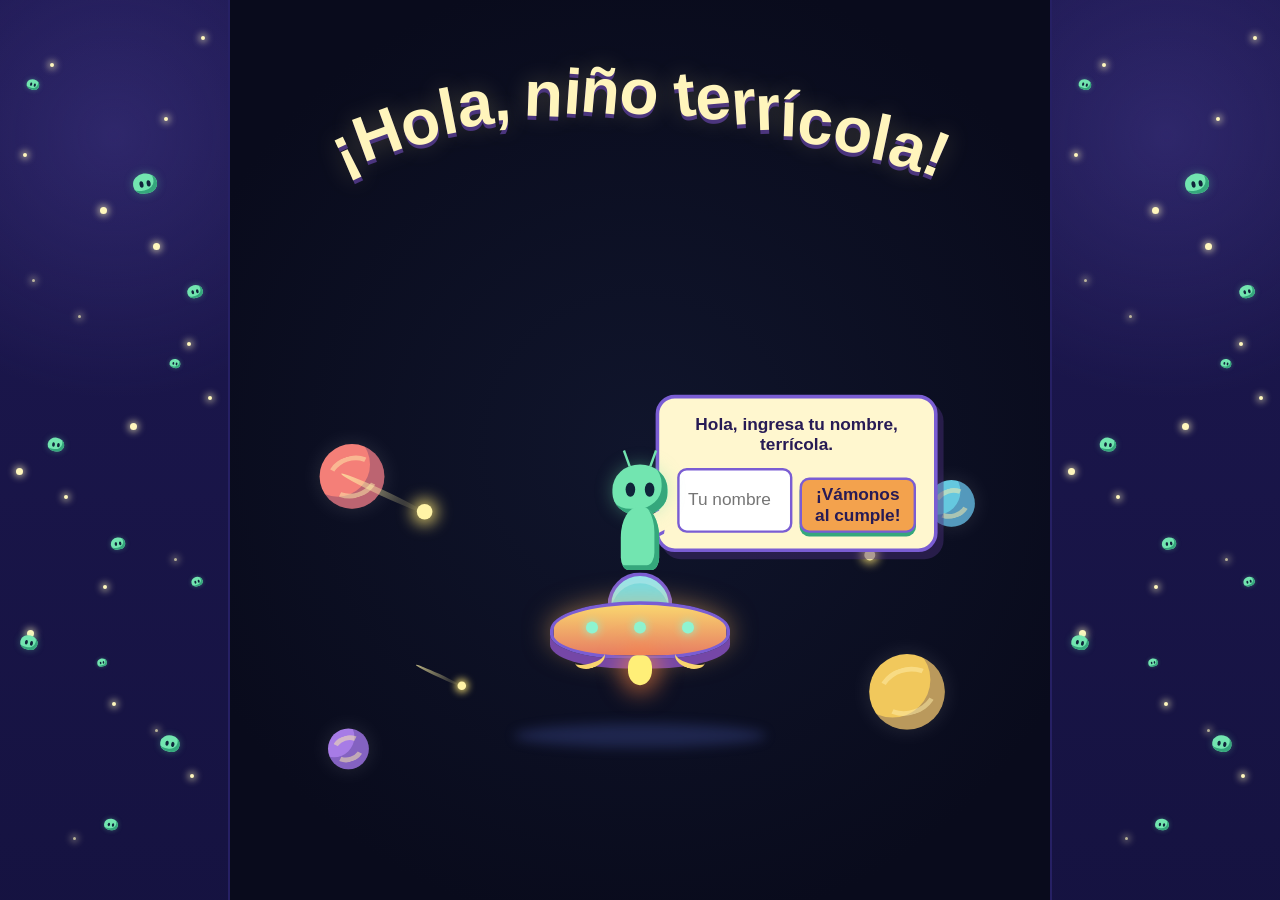
==== index.html @ 24489896 "dettalles de la fiesta de cumple" ====
<!doctype html>
<html lang="es">
<head>
	<meta charset="utf-8">
	<meta name="viewport" content="width=device-width, initial-scale=1">
	<title>Invitación espacial</title>
	<link rel="stylesheet" href="styles.css">
</head>
<body>
	<main class="space-scene" aria-label="Escena espacial">
		<aside class="side-panel side-panel--left" aria-hidden="true">
			<span class="star star--one"></span>
			<span class="star star--two"></span>
			<span class="star star--three"></span>
			<span class="star star--four"></span>
			<span class="star star--five"></span>
			<span class="star star--six"></span>
			<span class="star star--seven"></span>
			<span class="star star--eight"></span>
			<span class="star star--nine"></span>
			<span class="star star--ten"></span>
			<span class="star star--eleven"></span>
			<span class="star star--twelve"></span>
			<span class="star star--thirteen"></span>
			<span class="star star--fourteen"></span>
			<span class="star star--fifteen"></span>
			<span class="star star--sixteen"></span>
			<span class="star star--seventeen"></span>
			<span class="star star--eighteen"></span>
			<span class="star star--nineteen"></span>
			<span class="star star--twenty"></span>
			<span class="alien alien--top"></span>
			<span class="alien alien--middle"></span>
			<span class="alien alien--bottom"></span>
			<span class="alien alien--four"></span>
			<span class="alien alien--five"></span>
			<span class="alien alien--six"></span>
			<span class="alien alien--seven"></span>
			<span class="alien alien--eight"></span>
			<span class="alien alien--nine"></span>
			<span class="alien alien--ten"></span>
			<span class="alien alien--eleven"></span>
		</aside>

		<section class="center-space" aria-label="Espacio central">
			<h1 aria-label="¡Hola, niño terrícola!">
				<span>¡</span><span>H</span><span>o</span><span>l</span><span>a</span><span>,</span><span class="arc-space">&nbsp;</span><span>n</span><span>i</span><span>ñ</span><span>o</span><span class="arc-space">&nbsp;</span><span>t</span><span>e</span><span>r</span><span>r</span><span>í</span><span>c</span><span>o</span><span>l</span><span>a</span><span>!</span>
			</h1>
			<div class="landing-stage">
				<div class="space-objects" aria-hidden="true">
					<span class="planet planet--coral"></span>
					<span class="planet planet--blue"></span>
					<span class="planet planet--gold"></span>
					<span class="planet planet--violet"></span>
					<span class="comet comet--one"></span>
					<span class="comet comet--two"></span>
					<span class="comet comet--three"></span>
				</div>
				<div class="alien-visitor">
					<div class="speech-bubble">
						<p id="welcome-message">Hola, ingresa tu nombre, terrícola.</p>
						<form id="name-form">
							<label class="sr-only" for="name-input">Tu nombre</label>
							<input id="name-input" name="name" type="text" placeholder="Tu nombre" autocomplete="name" required>
							<button class="party-button" type="submit">¡Vámonos al cumple!</button>
						</form>
					</div>
					<div class="visitor-head">
						<span></span><span></span>
					</div>
					<div class="visitor-body"></div>
				</div>
				<div class="spacecraft" aria-label="Nave espacial aterrizando">
					<div class="ship-dome"></div>
					<div class="ship-body"><span></span><span></span><span></span></div>
					<div class="ship-leg ship-leg--left"></div>
					<div class="ship-leg ship-leg--right"></div>
					<div class="ship-flame"></div>
				</div>
				<div class="landing-shadow"></div>
			</div>
		</section>

		<aside class="side-panel side-panel--right" aria-hidden="true">
			<span class="star star--one"></span>
			<span class="star star--two"></span>
			<span class="star star--three"></span>
			<span class="star star--four"></span>
			<span class="star star--five"></span>
			<span class="star star--six"></span>
			<span class="star star--seven"></span>
			<span class="star star--eight"></span>
			<span class="star star--nine"></span>
			<span class="star star--ten"></span>
			<span class="star star--eleven"></span>
			<span class="star star--twelve"></span>
			<span class="star star--thirteen"></span>
			<span class="star star--fourteen"></span>
			<span class="star star--fifteen"></span>
			<span class="star star--sixteen"></span>
			<span class="star star--seventeen"></span>
			<span class="star star--eighteen"></span>
			<span class="star star--nineteen"></span>
			<span class="star star--twenty"></span>
			<span class="alien alien--top"></span>
			<span class="alien alien--middle"></span>
			<span class="alien alien--bottom"></span>
			<span class="alien alien--four"></span>
			<span class="alien alien--five"></span>
			<span class="alien alien--six"></span>
			<span class="alien alien--seven"></span>
			<span class="alien alien--eight"></span>
			<span class="alien alien--nine"></span>
			<span class="alien alien--ten"></span>
			<span class="alien alien--eleven"></span>
		</aside>
	</main>
	<script>
		const nameForm = document.querySelector("#name-form");
		const nameInput = document.querySelector("#name-input");
		const welcomeMessage = document.querySelector("#welcome-message");

		nameForm.addEventListener("submit", (event) => {
			event.preventDefault();
			const name = nameInput.value.trim();

			if (name) {
				window.location.href = `cumple.html?nombre=${encodeURIComponent(name)}`;
			}
		});
	</script>
</body>
</html>
---- styles.css ----
:root {
	--night: #090b1c;
	--panel: #171444;
	--panel-edge: #262064;
	--star: #fff7bd;
	--alien: #72e5b0;
	--alien-shadow: #35a77c;
}

* {
	box-sizing: border-box;
}

html,
body {
	min-height: 100%;
	margin: 0;
}

body {
	overflow: hidden;
	background: var(--night);
	font-family: "Trebuchet MS", "Arial Rounded MT Bold", sans-serif;
}

.space-scene {
	display: grid;
	grid-template-columns: minmax(110px, 18vw) 1fr minmax(110px, 18vw);
	min-height: 100vh;
	background: radial-gradient(circle at center, #10152c 0, var(--night) 62%);
}

.center-space {
	position: relative;
	min-width: 0;
	text-align: center;
}

.center-space h1 {
	display: flex;
	position: absolute;
	top: clamp(1.5rem, 7vh, 5rem);
	left: 50%;
	align-items: flex-start;
	justify-content: center;
	width: min(94%, 1050px);
	height: clamp(6.5rem, 15vw, 11rem);
	margin: 0;
	transform: translateX(-50%);
	color: #fff5bd;
	font-family: "Arial Rounded MT Bold", "Trebuchet MS", sans-serif;
	font-size: clamp(1.45rem, 5vw, 5rem);
	font-weight: 900;
	line-height: 1;
	letter-spacing: 0;
	text-shadow: 0 4px 0 #4b357e, 0 0 24px rgba(255, 238, 145, 0.24);
}

.center-space h1 span {
	display: block;
	flex: 0 0 auto;
}

.center-space h1 span:nth-child(1) { transform: translateY(3.4rem) rotate(-25deg); }
.center-space h1 span:nth-child(2) { transform: translateY(2.45rem) rotate(-20deg); }
.center-space h1 span:nth-child(3) { transform: translateY(1.7rem) rotate(-15deg); }
.center-space h1 span:nth-child(4) { transform: translateY(1.05rem) rotate(-11deg); }
.center-space h1 span:nth-child(5) { transform: translateY(0.55rem) rotate(-7deg); }
.center-space h1 span:nth-child(6) { transform: translateY(0.2rem) rotate(-4deg); }
.center-space h1 span:nth-child(7) { width: 0.22em; }
.center-space h1 span:nth-child(8) { transform: translateY(-0.05rem) rotate(2deg); }
.center-space h1 span:nth-child(9) { transform: translateY(-0.2rem) rotate(4deg); }
.center-space h1 span:nth-child(10) { transform: translateY(-0.25rem) rotate(5deg); }
.center-space h1 span:nth-child(11) { transform: translateY(-0.2rem) rotate(6deg); }
.center-space h1 span:nth-child(12) { width: 0.22em; }
.center-space h1 span:nth-child(13) { transform: translateY(-0.05rem) rotate(-6deg); }
.center-space h1 span:nth-child(14) { transform: translateY(0.15rem) rotate(-5deg); }
.center-space h1 span:nth-child(15) { transform: translateY(0.45rem) rotate(-4deg); }
.center-space h1 span:nth-child(16) { transform: translateY(0.8rem) rotate(-2deg); }
.center-space h1 span:nth-child(17) { transform: translateY(1.2rem) rotate(2deg); }
.center-space h1 span:nth-child(18) { transform: translateY(1.7rem) rotate(5deg); }
.center-space h1 span:nth-child(19) { transform: translateY(2.2rem) rotate(8deg); }
.center-space h1 span:nth-child(20) { transform: translateY(2.7rem) rotate(12deg); }
.center-space h1 span:nth-child(21) { transform: translateY(3.2rem) rotate(17deg); }
.center-space h1 span:nth-child(22) { transform: translateY(3.7rem) rotate(22deg); }

.landing-stage {
	position: absolute;
	top: 64%;
	left: 50%;
	width: min(92%, 620px);
	height: 330px;
	transform: translate(-50%, -42%) scale(1.2);
	transform-origin: center center;
}

.space-objects {
	position: absolute;
	inset: 0;
	z-index: 1;
}

.planet {
	position: absolute;
	display: block;
	border-radius: 50%;
	box-shadow: inset -12px -10px 0 rgba(40, 26, 94, 0.27), 0 0 18px rgba(255, 255, 255, 0.12);
	animation: planet-drift-one 4.6s ease-in-out infinite alternate;
}

.planet::after {
	content: "";
	position: absolute;
	inset: 18% 10%;
	border: 4px solid rgba(255, 239, 171, 0.5);
	border-left-color: transparent;
	border-right-color: transparent;
	border-radius: 50%;
	transform: rotate(-18deg);
}

.planet--coral {
	top: 10%;
	left: 7%;
	width: 54px;
	height: 54px;
	background: #f47f78;
}

.planet--blue {
	top: 19%;
	right: 5%;
	width: 39px;
	height: 39px;
	background: #65c8df;
	animation: planet-drift-two 5.2s ease-in-out infinite alternate;
}

.planet--gold {
	right: 9%;
	bottom: 18%;
	width: 63px;
	height: 63px;
	background: #f1c85c;
	animation: planet-drift-three 6s ease-in-out infinite alternate;
}

.planet--violet {
	bottom: 8%;
	left: 8%;
	width: 34px;
	height: 34px;
	background: #a77ce6;
	animation: planet-drift-four 4.1s ease-in-out infinite alternate;
}

.comet {
	position: absolute;
	display: block;
	width: 13px;
	height: 13px;
	border-radius: 50%;
	background: #fff3a6;
	box-shadow: 0 0 12px 4px rgba(255, 231, 117, 0.8);
	animation: comet-flight 5s linear infinite;
}

.comet::before {
	content: "";
	position: absolute;
	top: 4px;
	right: 8px;
	width: 75px;
	height: 5px;
	border-radius: 50%;
	background: linear-gradient(90deg, rgba(255, 243, 166, 0.7), transparent);
	transform: rotate(25deg);
	transform-origin: right center;
}

.comet--one {
	top: 25%;
	left: 20%;
	animation-name: comet-flight-one;
	animation-delay: -1s;
}

.comet--two {
	top: 36%;
	right: 18%;
	transform: scale(0.7);
	animation-name: comet-flight-two;
	animation-delay: -3.2s;
}

.comet--three {
	bottom: 27%;
	left: 25%;
	transform: scale(0.55);
	animation-name: comet-flight-three;
	animation-delay: -4s;
}

.spacecraft {
	position: absolute;
	top: 132px;
	left: 50%;
	z-index: 3;
	width: 150px;
	height: 92px;
	transform: translateX(-50%);
	animation: ship-arrival 3.8s cubic-bezier(0.2, 0.8, 0.25, 1) both;
}

.ship-body {
	position: absolute;
	bottom: 12px;
	left: 0;
	width: 150px;
	height: 48px;
	border: 3px solid #7a5dd3;
	border-radius: 50% 50% 42% 42%;
	background: linear-gradient(180deg, #f9d66f, #e77d62);
	box-shadow: 0 8px 0 #7547a7, 0 0 22px rgba(243, 174, 93, 0.55);
}

.ship-body span {
	position: absolute;
	top: 14px;
	width: 10px;
	height: 10px;
	border-radius: 50%;
	background: #8ef4d1;
	box-shadow: 0 0 8px #8ef4d1;
}

.ship-body span:nth-child(1) { left: 27px; }
.ship-body span:nth-child(2) { left: 67px; }
.ship-body span:nth-child(3) { right: 27px; }

.ship-dome {
	position: absolute;
	bottom: 48px;
	left: 48px;
	width: 54px;
	height: 36px;
	border: 3px solid #7a5dd3;
	border-bottom: 0;
	border-radius: 54px 54px 0 0;
	background: #78dce2;
	box-shadow: inset 0 6px rgba(255, 255, 255, 0.25);
}

.ship-leg {
	position: absolute;
	bottom: 4px;
	width: 26px;
	height: 17px;
	border-bottom: 4px solid #f9d66f;
	border-radius: 50%;
}

.ship-leg--left { left: 20px; transform: rotate(-17deg); }
.ship-leg--right { right: 20px; transform: rotate(17deg); }

.ship-flame {
	position: absolute;
	bottom: -10px;
	left: 65px;
	width: 20px;
	height: 25px;
	border-radius: 45% 45% 60% 60%;
	background: #ffef78;
	box-shadow: 0 0 18px 7px rgba(255, 135, 65, 0.55);
	animation: flame-flicker 0.18s ease-in-out infinite alternate;
}

.landing-shadow {
	position: absolute;
	bottom: 44px;
	left: 50%;
	width: 210px;
	height: 20px;
	border-radius: 50%;
	background: rgba(93, 113, 218, 0.24);
	filter: blur(5px);
	transform: translateX(-50%);
	animation: shadow-arrival 3.8s ease-out both;
}

.alien-visitor {
	position: absolute;
	left: 50%;
	z-index: 4;
	width: 64px;
	height: 100px;
	top: 50px;
	transform: translateX(-50%) translateY(70px);
	opacity: 0;
	animation: alien-emerge 0.9s 3.5s ease-out forwards;
}

.visitor-head {
	position: absolute;
	top: 0;
	left: 9px;
	width: 46px;
	height: 42px;
	border-radius: 55% 55% 48% 48%;
	background: var(--alien);
	box-shadow: inset -5px -5px 0 var(--alien-shadow), 0 0 14px rgba(114, 229, 176, 0.35);
}

.visitor-head::before,
.visitor-head::after {
	content: "";
	position: absolute;
	top: -12px;
	width: 2px;
	height: 14px;
	background: var(--alien);
}

.visitor-head::before { left: 11px; transform: rotate(-20deg); }
.visitor-head::after { right: 11px; transform: rotate(20deg); }

.visitor-head span {
	position: absolute;
	top: 15px;
	width: 8px;
	height: 12px;
	border-radius: 50%;
	background: #10243a;
}

.visitor-head span:first-child { left: 11px; }
.visitor-head span:last-child { right: 11px; }

.visitor-body {
	position: absolute;
	top: 35px;
	left: 16px;
	width: 32px;
	height: 53px;
	border-radius: 48% 48% 20% 20%;
	background: var(--alien);
	box-shadow: inset -4px -4px 0 var(--alien-shadow);
}

.speech-bubble {
	position: absolute;
	top: -58px;
	left: 45px;
	width: 235px;
	padding: 13px 15px;
	border: 3px solid #7a5dd3;
	border-radius: 16px;
	background: #fff7cf;
	color: #271b55;
	font-size: 0.9rem;
	line-height: 1.2;
	box-shadow: 5px 6px 0 rgba(74, 47, 123, 0.45);
}

.speech-bubble::before {
	content: "";
	position: absolute;
	bottom: 8px;
	left: -15px;
	width: 18px;
	height: 18px;
	border-bottom: 3px solid #7a5dd3;
	border-left: 3px solid #7a5dd3;
	background: #fff7cf;
	transform: skewY(-35deg) rotate(10deg);
}

.speech-bubble p {
	position: relative;
	z-index: 1;
	margin: 0 0 10px;
	font-weight: 700;
}

.speech-bubble form {
	display: flex;
	gap: 6px;
}

.speech-bubble input,
.speech-bubble button {
	min-height: 30px;
	border: 2px solid #7a5dd3;
	font: inherit;
}

.speech-bubble input {
	min-width: 0;
	width: 100%;
	padding: 4px 7px;
	border-radius: 8px;
}

.speech-bubble button {
	padding: 4px 8px;
	border-radius: 8px;
	background: #f3a24d;
	color: #271b55;
	font-weight: 700;
	cursor: pointer;
}

.party-button {
	display: block;
	width: 100%;
	margin-top: 8px;
	padding: 7px 9px;
	border: 0;
	border-radius: 8px;
	background: #72e5b0;
	color: #10243a;
	font: inherit;
	font-weight: 900;
	cursor: pointer;
	box-shadow: 0 3px 0 #35a77c;
}

.party-button:hover,
.party-button:focus-visible {
	background: #8ef4d1;
}

.sr-only {
	position: absolute;
	width: 1px;
	height: 1px;
	padding: 0;
	margin: -1px;
	overflow: hidden;
	clip: rect(0, 0, 0, 0);
	white-space: nowrap;
	border: 0;
}

@keyframes ship-arrival {
	0% { transform: translate(-50%, -105vh) rotate(-12deg); }
	72% { transform: translate(-50%, 0) rotate(5deg); }
	84% { transform: translate(-50%, -13px) rotate(-2deg); }
	100% { transform: translate(-50%, 0) rotate(0); }
}

@keyframes shadow-arrival {
	0%, 50% { opacity: 0; transform: translateX(-50%) scale(0.3); }
	100% { opacity: 1; transform: translateX(-50%) scale(1); }
}

@keyframes alien-emerge {
	0% { opacity: 0; transform: translateX(-50%) translateY(70px); }
	100% { opacity: 1; transform: translateX(-50%) translateY(0); }
}

@keyframes flame-flicker {
	from { transform: scaleY(0.75); }
	to { transform: scaleY(1.15); }
}

@keyframes planet-drift-one {
	from { transform: translate(-10px, -8px) rotate(-8deg); }
	to { transform: translate(15px, 11px) rotate(9deg); }
}

@keyframes planet-drift-two {
	from { transform: translate(12px, 8px) rotate(7deg); }
	to { transform: translate(-16px, -13px) rotate(-12deg); }
}

@keyframes planet-drift-three {
	from { transform: translate(-15px, 10px) rotate(5deg); }
	to { transform: translate(9px, -16px) rotate(-8deg); }
}

@keyframes planet-drift-four {
	from { transform: translate(8px, -12px) rotate(-10deg); }
	to { transform: translate(-12px, 8px) rotate(13deg); }
}

@keyframes comet-flight {
	0% { opacity: 0; transform: translate(-40px, 30px) scale(0.7); }
	15%, 75% { opacity: 1; }
	100% { opacity: 0; transform: translate(110px, -80px) scale(1); }
}

@keyframes comet-flight-one {
	0% { opacity: 0; transform: translate(-40px, 30px) rotate(10deg) scale(0.7); }
	15%, 75% { opacity: 1; }
	100% { opacity: 0; transform: translate(110px, -80px) rotate(10deg) scale(1); }
}

@keyframes comet-flight-two {
	0% { opacity: 0; transform: translate(35px, -25px) rotate(-35deg) scale(0.7); }
	15%, 75% { opacity: 1; }
	100% { opacity: 0; transform: translate(-120px, 90px) rotate(-35deg) scale(1); }
}

@keyframes comet-flight-three {
	0% { opacity: 0; transform: translate(-20px, -35px) rotate(65deg) scale(0.7); }
	15%, 75% { opacity: 1; }
	100% { opacity: 0; transform: translate(75px, 105px) rotate(65deg) scale(1); }
}

.side-panel {
	position: relative;
	overflow: hidden;
	min-height: 100vh;
	border-color: var(--panel-edge);
	background-color: var(--panel);
	background-image:
		radial-gradient(circle at 50% 15%, rgba(77, 65, 153, 0.38), transparent 34%),
		linear-gradient(180deg, rgba(34, 27, 91, 0.55), rgba(15, 13, 53, 0.2));
}

.side-panel--left {
	border-right: 2px solid var(--panel-edge);
}

.side-panel--right {
	border-left: 2px solid var(--panel-edge);
}

.star {
	position: absolute;
	width: 4px;
	aspect-ratio: 1;
	border-radius: 50%;
	background: var(--star);
	box-shadow: 0 0 7px 2px rgba(255, 247, 189, 0.65);
}

.side-panel .star {
	animation: side-star-twinkle 2.6s ease-in-out infinite alternate;
}

.side-panel .star--two,
.side-panel .star--seven,
.side-panel .star--thirteen,
.side-panel .star--nineteen {
	animation-delay: -0.9s;
}

.side-panel .star--four,
.side-panel .star--ten,
.side-panel .star--sixteen {
	animation-delay: -1.7s;
}

.star:nth-child(3n) {
	width: 7px;
}

.star:nth-child(4n) {
	width: 3px;
	opacity: 0.7;
}

.star--one { top: 7%; left: 22%; }
.star--two { top: 13%; left: 72%; }
.star--three { top: 23%; left: 44%; }
.star--four { top: 31%; left: 14%; }
.star--five { top: 38%; left: 82%; }
.star--six { top: 47%; left: 57%; }
.star--seven { top: 55%; left: 28%; }
.star--eight { top: 62%; left: 76%; }
.star--nine { top: 70%; left: 12%; }
.star--ten { top: 78%; left: 49%; }
.star--eleven { top: 86%; left: 83%; }
.star--twelve { top: 93%; left: 32%; }
.star--thirteen { top: 4%; left: 88%; }
.star--fourteen { top: 17%; left: 10%; }
.star--fifteen { top: 27%; left: 67%; }
.star--sixteen { top: 35%; left: 34%; }
.star--seventeen { top: 44%; left: 91%; }
.star--eighteen { top: 52%; left: 7%; }
.star--nineteen { top: 65%; left: 45%; }
.star--twenty { top: 81%; left: 68%; }

.alien {
	position: absolute;
	width: 30px;
	height: 25px;
	border-radius: 55% 55% 48% 48%;
	background: var(--alien);
	box-shadow: inset -4px -4px 0 var(--alien-shadow), 0 0 12px rgba(114, 229, 176, 0.35);
}

.side-panel .alien {
	animation: side-alien-float 3.4s ease-in-out infinite alternate;
}

.side-panel .alien--middle,
.side-panel .alien--six,
.side-panel .alien--ten {
	animation-delay: -1.2s;
}

.side-panel .alien--bottom,
.side-panel .alien--seven,
.side-panel .alien--eleven {
	animation-delay: -2.1s;
}

.alien::before,
.alien::after {
	content: "";
	position: absolute;
	top: 9px;
	width: 5px;
	height: 8px;
	border-radius: 50%;
	background: #10243a;
}

.alien::before { left: 8px; }
.alien::after { right: 8px; }

.alien--top {
	top: 19%;
	left: 57%;
	transform: rotate(-9deg) scale(0.8);
}

.alien--middle {
	top: 48%;
	left: 18%;
	transform: rotate(7deg) scale(0.55);
}

.alien--bottom {
	right: 19%;
	bottom: 16%;
	transform: rotate(12deg) scale(0.65);
}

.alien--four {
	top: 8%;
	left: 8%;
	transform: rotate(15deg) scale(0.42);
}

.alien--five {
	top: 31%;
	right: 8%;
	transform: rotate(-13deg) scale(0.52);
}

.alien--six {
	top: 39%;
	left: 70%;
	transform: rotate(10deg) scale(0.36);
}

.alien--seven {
	top: 59%;
	left: 45%;
	transform: rotate(-8deg) scale(0.48);
}

.alien--eight {
	top: 70%;
	left: 6%;
	transform: rotate(13deg) scale(0.58);
}

.alien--nine {
	right: 7%;
	bottom: 34%;
	transform: rotate(-16deg) scale(0.38);
}

.alien--ten {
	right: 45%;
	bottom: 7%;
	transform: rotate(7deg) scale(0.46);
}

.alien--eleven {
	left: 38%;
	bottom: 25%;
	transform: rotate(-11deg) scale(0.32);
}

.alien--top::marker,
.alien--bottom::marker {
	content: "";
}

@media (max-width: 520px) {
	.space-scene {
		grid-template-columns: 28vw 1fr 28vw;
	}

	.landing-stage {
		top: 61%;
		transform: translate(-50%, -42%) scale(0.82);
	}

	.side-panel--left {
		border-right-width: 1px;
	}

	.side-panel--right {
		border-left-width: 1px;
	}

	.alien {
		transform: scale(0.7);
	}
}

.invitation-center {
	position: relative;
	display: flex;
	flex-direction: column;
	align-items: center;
	justify-content: center;
	min-width: 0;
	padding: 4rem 2rem 2rem;
	text-align: center;
}

.welcome-scene {
	display: flex;
	position: relative;
	flex-direction: column;
	align-items: center;
	justify-content: center;
	width: 100%;
	height: 100%;
}

.welcome-scene[hidden] {
	display: none;
}

.scene-exit {
	animation: scene-exit 0.7s ease-in forwards;
}

.details-scene {
	display: flex;
	position: relative;
	flex-direction: column;
	align-items: center;
	justify-content: center;
	width: 100%;
	height: 100%;
}

.details-scene[hidden] {
	display: none;
}

.launch-scene {
	display: flex;
	position: relative;
	flex-direction: column;
	align-items: center;
	justify-content: center;
	width: 100%;
	height: 100%;
	min-height: 100vh;
	overflow: hidden;
}

.launch-scene[hidden] {
	display: none;
}

.launch-copy {
	position: absolute;
	top: 1.5%;
	z-index: 5;
	color: #fff5bd;
	text-align: center;
	text-shadow: 0 4px 0 #4b357e, 0 0 20px rgba(255, 238, 145, 0.35);
}

.launch-copy .invitation-kicker {
	margin-bottom: 0.5rem;
	color: #8ef4d1;
}

.launch-copy h1 {
	margin: 0;
	font-family: "Arial Rounded MT Bold", "Trebuchet MS", sans-serif;
	font-size: clamp(2.7rem, 7vw, 6rem);
	line-height: 0.95;
}

.launch-copy p:last-child {
	margin: 0.8rem 0 0;
	font-size: clamp(1rem, 2.2vw, 1.4rem);
	font-weight: 700;
}

.launch-ship {
	position: relative;
	z-index: 4;
	width: 250px;
	height: 410px;
	margin-top: 5rem;
	animation: launch-takeoff 5.5s cubic-bezier(0.32, 0.05, 0.7, 0.25) forwards;
}

.launch-ship::after {
	content: "";
	position: absolute;
	bottom: -35px;
	left: 50%;
	width: 260px;
	height: 32px;
	border-radius: 50%;
	background: rgba(114, 229, 176, 0.24);
	filter: blur(9px);
	transform: translateX(-50%);
}

.launch-dome {
	position: absolute;
	top: 0;
	left: 50px;
	width: 150px;
	height: 122px;
	border: 8px solid #6948a4;
	border-bottom: 0;
	border-radius: 150px 150px 0 0;
	background: linear-gradient(135deg, #93f0e2, #4eb4dc);
	box-shadow: inset 15px 12px rgba(255, 255, 255, 0.32), 0 0 28px rgba(120, 220, 226, 0.42);
}

.launch-dome::after {
	content: "";
	position: absolute;
	top: 18px;
	left: 30px;
	width: 30px;
	height: 50px;
	border-radius: 50%;
	background: rgba(255, 255, 255, 0.38);
	transform: rotate(28deg);
}

.launch-window {
	position: absolute;
	top: 150px;
	z-index: 2;
	width: 38px;
	height: 38px;
	border: 4px solid #6948a4;
	border-radius: 50%;
	background: #8ef4d1;
	box-shadow: 0 0 14px rgba(142, 244, 209, 0.8);
}

.launch-window--one { left: 36px; }
.launch-window--two { left: 106px; background: #fff0a2; }
.launch-window--three { right: 36px; background: #f79b86; }

.launch-ship::before {
	content: "";
	position: absolute;
	top: 100px;
	left: 0;
	width: 250px;
	height: 210px;
	border: 8px solid #6948a4;
	border-radius: 50% 50% 26% 26%;
	background: linear-gradient(180deg, #f7d56c 0%, #ec8a67 62%, #cb5d83 100%);
	box-shadow: inset -16px -12px rgba(104, 45, 127, 0.2), 0 12px 0 #7043a1, 0 0 32px rgba(243, 174, 93, 0.5);
}

.launch-fin {
	position: absolute;
	top: 245px;
	z-index: 1;
	width: 65px;
	height: 105px;
	background: #7147a7;
}

.launch-fin--left {
	left: -22px;
	border-radius: 80% 0 20% 20%;
	transform: rotate(15deg);
}

.launch-fin--right {
	right: -22px;
	border-radius: 0 80% 20% 20%;
	transform: rotate(-15deg);
}

.launch-flame {
	position: absolute;
	z-index: 0;
	border-radius: 50% 50% 65% 65%;
	background: #fff3a6;
	box-shadow: 0 0 30px 13px rgba(255, 132, 64, 0.65);
	animation: launch-flame 0.24s ease-in-out infinite alternate;
}

.launch-flame--one {
	bottom: -105px;
	left: 68px;
	width: 58px;
	height: 135px;
}

.launch-flame--two {
	bottom: -84px;
	left: 142px;
	width: 40px;
	height: 108px;
	background: #ffb65c;
	animation-delay: -0.12s;
}

.launch-smoke {
	position: absolute;
	z-index: 0;
	border-radius: 50%;
	background: rgba(221, 231, 255, 0.35);
	filter: blur(3px);
	animation: smoke-rise 2.5s ease-out infinite;
}

.launch-smoke--one { bottom: -48px; left: -4px; width: 70px; height: 45px; }
.launch-smoke--two { right: -2px; bottom: -58px; width: 90px; height: 52px; animation-delay: -0.8s; }
.launch-smoke--three { bottom: -82px; left: 74px; width: 110px; height: 55px; animation-delay: -1.4s; }

.alien-cake {
	position: absolute;
	left: 50%;
	top: 49%;
	z-index: 6;
	width: 310px;
	height: 250px;
	text-align: center;
	transform: translate(-50%, -50%) scale(0.55);
	opacity: 0;
}

.cake-reveal .alien-cake {
	animation: cake-arrival 1.1s cubic-bezier(0.2, 0.9, 0.3, 1.2) forwards;
}

.cake-layer {
	position: absolute;
	left: 35px;
	width: 240px;
	border: 6px solid #6948a4;
	border-radius: 24px 24px 18px 18px;
	box-shadow: inset -12px -8px rgba(92, 43, 128, 0.18), 0 8px 0 rgba(74, 47, 123, 0.5);
}

.cake-layer--bottom {
	bottom: 30px;
	height: 86px;
	background: linear-gradient(180deg, #f28d74, #dc6686);
}

.cake-layer--top {
	bottom: 103px;
	height: 72px;
	border-radius: 20px 20px 14px 14px;
	background: linear-gradient(180deg, #77ded0, #4fb5d2);
}

.cake-top {
	position: absolute;
	bottom: 157px;
	left: 48px;
	width: 214px;
	height: 36px;
	border: 6px solid #6948a4;
	border-radius: 50%;
	background: #fff1a2;
	box-shadow: 0 5px 0 rgba(74, 47, 123, 0.35);
}

.cake-eye {
	position: absolute;
	top: 9px;
	width: 11px;
	height: 15px;
	border-radius: 50%;
	background: #10243a;
}

.cake-eye:first-child { left: 82px; }
.cake-eye:last-child { right: 82px; }

.cake-candle {
	position: absolute;
	bottom: 183px;
	width: 13px;
	height: 42px;
	border: 3px solid #6948a4;
	border-radius: 8px 8px 3px 3px;
	background: #f9d66f;
	z-index: 2;
}

.cake-candle--one { left: 91px; }
.cake-candle--two { left: 148px; background: #f28d74; }
.cake-candle--three { right: 91px; background: #77ded0; }

.cake-candle span {
	position: absolute;
	left: 1px;
	top: -23px;
	width: 7px;
	height: 15px;
	border-radius: 50% 50% 50% 0;
	background: #ffef78;
	box-shadow: 0 0 12px 4px rgba(255, 135, 65, 0.65);
	transform: rotate(45deg);
	animation: candle-flicker 0.3s ease-in-out infinite alternate;
}

.cake-planet {
	position: absolute;
	z-index: 3;
	width: 38px;
	height: 38px;
	border: 4px solid #6948a4;
	border-radius: 50%;
	box-shadow: inset -6px -5px rgba(74, 47, 123, 0.25);
}

.cake-planet--left {
	left: 4px;
	bottom: 59px;
	background: #f6c95f;
}

.cake-planet--right {
	right: 4px;
	bottom: 94px;
	background: #9c7be5;
}

.alien-cake p {
	position: absolute;
	bottom: -3px;
	left: 0;
	width: 100%;
	margin: 0;
	color: #fff5bd;
	font-family: "Arial Rounded MT Bold", "Trebuchet MS", sans-serif;
	font-size: 1.8rem;
	font-weight: 900;
	text-shadow: 0 4px 0 #4b357e;
}

.scene-enter {
	animation: scene-enter 0.9s ease-out both;
}

.details-card {
	position: relative;
	z-index: 2;
	width: min(100%, 520px);
	padding: 1.8rem 2rem 1.9rem;
	border: 4px solid #7a5dd3;
	border-radius: 24px;
	background: #fff7cf;
	color: #271b55;
	box-shadow: 0 10px 0 rgba(74, 47, 123, 0.55), 0 0 30px rgba(255, 239, 166, 0.18);
	text-align: center;
}

.details-card h1 {
	margin: 0 0 1.1rem;
	color: #7048aa;
	font-family: "Arial Rounded MT Bold", "Trebuchet MS", sans-serif;
	font-size: clamp(1.8rem, 4.5vw, 3.3rem);
	line-height: 1.02;
}

.event-detail {
	display: flex;
	align-items: center;
	justify-content: space-between;
	gap: 1rem;
	padding: 0.65rem 0;
	border-top: 2px dashed rgba(122, 93, 211, 0.3);
	text-align: left;
}

.event-detail strong {
	min-width: 72px;
	color: #e57462;
}

.event-detail span {
	flex: 1;
	font-weight: 700;
	text-align: right;
}

.details-message {
	margin: 1rem 0 0;
	color: #4d398d;
	font-size: 1.08rem;
	font-weight: 900;
	line-height: 1.3;
}

.crew-alien {
	position: absolute;
	z-index: 3;
	width: 70px;
	height: 108px;
	animation: crew-float 3s ease-in-out infinite alternate;
}

.crew-alien--left {
	left: max(1%, calc(50% - 300px));
	top: 22%;
	transform: rotate(-9deg) scale(0.85);
}

.crew-alien--right {
	right: max(1%, calc(50% - 300px));
	top: 29%;
	transform: rotate(9deg) scale(0.75);
	animation-delay: -1.3s;
}

.crew-alien--tiny {
	bottom: 13%;
	left: 50%;
	transform: translateX(-50%) scale(0.55);
	animation-delay: -2s;
}

.crew-head {
	position: absolute;
	top: 0;
	left: 8px;
	width: 54px;
	height: 48px;
	border-radius: 55% 55% 48% 48%;
	background: var(--alien);
	box-shadow: inset -5px -5px 0 var(--alien-shadow), 0 0 14px rgba(114, 229, 176, 0.35);
}

.crew-head::before,
.crew-head::after {
	content: "";
	position: absolute;
	top: -14px;
	width: 2px;
	height: 17px;
	background: var(--alien);
}

.crew-head::before { left: 13px; transform: rotate(-20deg); }
.crew-head::after { right: 13px; transform: rotate(20deg); }

.crew-head span {
	position: absolute;
	top: 17px;
	width: 9px;
	height: 13px;
	border-radius: 50%;
	background: #10243a;
}

.crew-head span:first-child { left: 13px; }
.crew-head span:last-child { right: 13px; }

.crew-body {
	position: absolute;
	top: 42px;
	left: 18px;
	width: 34px;
	height: 62px;
	border-radius: 48% 48% 20% 20%;
	background: var(--alien);
	box-shadow: inset -5px -5px 0 var(--alien-shadow);
}

.center-atmosphere {
	position: absolute;
	inset: 0;
	overflow: hidden;
	background:
		radial-gradient(ellipse at 50% 45%, rgba(80, 210, 215, 0.2), transparent 31%),
		radial-gradient(ellipse at 30% 60%, rgba(222, 105, 185, 0.18), transparent 34%),
		radial-gradient(ellipse at 75% 35%, rgba(247, 187, 90, 0.13), transparent 28%);
}

.center-atmosphere::before,
.center-atmosphere::after {
	content: "";
	position: absolute;
	left: 50%;
	top: 50%;
	border-radius: 50%;
	border: 1px solid rgba(142, 244, 209, 0.3);
	transform: translate(-50%, -50%) rotate(-18deg);
}

.center-atmosphere::before {
	width: min(80%, 560px);
	height: 230px;
	box-shadow: 0 0 22px rgba(114, 229, 176, 0.1);
}

.center-atmosphere::after {
	width: min(64%, 430px);
	height: 170px;
	border-color: rgba(255, 218, 112, 0.24);
	transform: translate(-50%, -50%) rotate(35deg);
}

.orbit {
	position: absolute;
	left: 50%;
	top: 50%;
	width: min(78%, 520px);
	height: 210px;
	border: 2px solid rgba(255, 247, 189, 0.25);
	border-radius: 50%;
	transform: translate(-50%, -50%) rotate(22deg);
	animation: orbit-spin 16s linear infinite;
}

.orbit--two {
	width: min(63%, 410px);
	height: 280px;
	border-color: rgba(120, 220, 226, 0.22);
	transform: translate(-50%, -50%) rotate(-37deg);
	animation-duration: 21s;
	animation-direction: reverse;
}

.space-particle {
	position: absolute;
	width: 5px;
	height: 5px;
	border-radius: 50%;
	background: #fff3a6;
	box-shadow: 0 0 10px 3px rgba(255, 239, 166, 0.65);
	animation: particle-drift 4s ease-in-out infinite alternate;
}

.particle--one { top: 23%; left: 22%; }
.particle--two { top: 19%; right: 18%; animation-delay: -1.5s; }
.particle--three { top: 72%; left: 16%; animation-delay: -2.3s; }
.particle--four { top: 78%; right: 23%; animation-delay: -0.8s; }
.particle--five { top: 39%; left: 10%; width: 3px; height: 3px; animation-delay: -3s; }
.particle--six { top: 31%; right: 8%; width: 3px; height: 3px; animation-delay: -1s; }

.message-star {
	position: absolute;
	width: 7px;
	height: 7px;
	border-radius: 50%;
	background: #fff7bd;
	box-shadow: 0 0 12px 3px rgba(255, 247, 189, 0.8);
	animation: message-star-twinkle 2.4s ease-in-out infinite alternate;
}

.message-star--one { top: 28%; left: 18%; }
.message-star--two { top: 18%; left: 42%; width: 4px; height: 4px; animation-delay: -0.8s; }
.message-star--three { top: 24%; right: 16%; animation-delay: -1.4s; }
.message-star--four { top: 52%; left: 8%; width: 4px; height: 4px; animation-delay: -1.9s; }
.message-star--five { top: 61%; right: 10%; animation-delay: -0.4s; }
.message-star--six { top: 78%; left: 20%; width: 4px; height: 4px; animation-delay: -1.1s; }
.message-star--seven { top: 84%; right: 25%; animation-delay: -2s; }
.message-star--eight { top: 42%; right: 5%; width: 4px; height: 4px; animation-delay: -0.2s; }

.main-alien {
	position: relative;
	z-index: 2;
	width: 126px;
	height: 172px;
	margin-bottom: -14px;
	animation: main-alien-float 3.2s ease-in-out infinite;
}

.main-alien-head {
	position: absolute;
	top: 0;
	left: 12px;
	width: 102px;
	height: 92px;
	border-radius: 55% 55% 48% 48%;
	background: var(--alien);
	box-shadow: inset -10px -10px 0 var(--alien-shadow), 0 0 24px rgba(114, 229, 176, 0.42);
}

.main-alien-head::before,
.main-alien-head::after {
	content: "";
	position: absolute;
	top: -30px;
	width: 4px;
	height: 34px;
	border-radius: 4px;
	background: var(--alien);
}

.main-alien-head::before { left: 24px; transform: rotate(-20deg); }
.main-alien-head::after { right: 24px; transform: rotate(20deg); }

.main-alien-head span {
	position: absolute;
	top: 32px;
	width: 18px;
	height: 27px;
	border-radius: 50%;
	background: #10243a;
	box-shadow: inset 3px 3px 0 rgba(255, 255, 255, 0.22);
}

.main-alien-head span:first-child { left: 25px; }
.main-alien-head span:last-child { right: 25px; }

.main-alien-body {
	position: absolute;
	top: 78px;
	left: 31px;
	width: 64px;
	height: 92px;
	border-radius: 48% 48% 22% 22%;
	background: var(--alien);
	box-shadow: inset -8px -8px 0 var(--alien-shadow);
}

.main-alien-body::before,
.main-alien-body::after {
	content: "";
	position: absolute;
	bottom: 0;
	width: 18px;
	height: 50px;
	border-radius: 50%;
	background: var(--alien);
}

.main-alien-body::before { left: -18px; transform: rotate(25deg); }
.main-alien-body::after { right: -18px; transform: rotate(-25deg); }

.invitation-card {
	position: relative;
	z-index: 1;
	width: min(100%, 520px);
	padding: 2rem 2.4rem 2.2rem;
	border: 4px solid #7a5dd3;
	border-radius: 24px;
	background: #fff7cf;
	color: #271b55;
	box-shadow: 0 10px 0 rgba(74, 47, 123, 0.55), 0 0 28px rgba(255, 239, 166, 0.15);
	animation: invitation-reveal 1s 0.25s both;
}

.invitation-kicker {
	margin: 0 0 0.6rem;
	color: #e57462;
	font-size: 0.78rem;
	font-weight: 900;
	letter-spacing: 0.08em;
	text-transform: uppercase;
}

.invitation-card h1 {
	margin: 0 0 0.8rem;
	color: #7048aa;
	font-family: "Arial Rounded MT Bold", "Trebuchet MS", sans-serif;
	font-size: clamp(2rem, 5vw, 3.8rem);
	line-height: 1;
}

.invitation-card p:not(.invitation-kicker) {
	margin: 0.7rem 0;
	font-size: clamp(1rem, 2vw, 1.15rem);
	line-height: 1.35;
}

.invitation-card .invitation-highlight {
	color: #4d398d;
	font-weight: 900;
}

.invitation-card .invitation-signoff {
	margin-top: 1.2rem;
	color: #e57462;
	font-weight: 900;
}

@keyframes main-alien-float {
	0%, 100% { transform: translateY(0) rotate(-2deg); }
	50% { transform: translateY(-12px) rotate(2deg); }
}

@keyframes invitation-reveal {
	from { opacity: 0; transform: translateY(24px) scale(0.96); }
	to { opacity: 1; transform: translateY(0) scale(1); }
}

@keyframes scene-exit {
	to { opacity: 0; transform: translateY(-18px) scale(0.97); }
}

@keyframes scene-enter {
	from { opacity: 0; transform: translateY(20px) scale(0.96); }
	to { opacity: 1; transform: translateY(0) scale(1); }
}

@keyframes crew-float {
	from { margin-top: -5px; }
	to { margin-top: 10px; }
}

@keyframes launch-takeoff {
	0% { transform: translateY(20px) rotate(-1deg); }
	18% { transform: translateY(8px) rotate(1deg); }
	35% { transform: translateY(-18px) rotate(-1deg); }
	55% { transform: translateY(-190px) rotate(2deg); }
	100% { transform: translateY(-125vh) rotate(-4deg); }
}

@keyframes launch-flame {
	from { transform: scaleY(0.82) scaleX(0.9); opacity: 0.78; }
	to { transform: scaleY(1.14) scaleX(1.08); opacity: 1; }
}

@keyframes smoke-rise {
	0% { opacity: 0.05; transform: translateY(10px) scale(0.65); }
	35% { opacity: 0.7; }
	100% { opacity: 0; transform: translateY(70px) scale(1.35); }
}

@keyframes cake-arrival {
	0% { opacity: 0; transform: translate(-50%, -34%) scale(0.35) rotate(-5deg); }
	70% { opacity: 1; transform: translate(-50%, -52%) scale(0.84) rotate(2deg); }
	100% { opacity: 1; transform: translate(-50%, -50%) scale(0.8) rotate(0); }
}

@keyframes candle-flicker {
	from { opacity: 0.7; transform: rotate(38deg) scale(0.85); }
	to { opacity: 1; transform: rotate(52deg) scale(1.15); }
}

@keyframes orbit-spin {
	from { transform: translate(-50%, -50%) rotate(22deg); }
	to { transform: translate(-50%, -50%) rotate(382deg); }
}

@keyframes particle-drift {
	from { opacity: 0.35; transform: translate(0, 8px) scale(0.7); }
	to { opacity: 1; transform: translate(12px, -10px) scale(1.35); }
}

@keyframes message-star-twinkle {
	from { opacity: 0.35; transform: scale(0.65); }
	to { opacity: 1; transform: scale(1.3); }
}

@keyframes side-star-twinkle {
	from {
		opacity: 0.42;
		box-shadow: 0 0 4px 1px rgba(255, 247, 189, 0.35);
		transform: scale(0.72);
	}
	to {
		opacity: 1;
		box-shadow: 0 0 12px 4px rgba(255, 247, 189, 0.9);
		transform: scale(1.28);
	}
}

@keyframes side-alien-float {
	from {
		margin-top: -5px;
		opacity: 0.72;
	}
	to {
		margin-top: 8px;
		opacity: 1;
	}
}

@media (max-width: 520px) {
	.invitation-center {
		padding: 3rem 1rem 1.5rem;
	}

	.main-alien {
		width: 92px;
		height: 126px;
		transform: scale(0.76);
		transform-origin: bottom center;
	}

	.invitation-card {
		padding: 1.4rem 1.1rem 1.5rem;
		border-width: 3px;
	}

	.details-card {
		width: calc(100% - 1rem);
		padding: 1.3rem 1rem 1.5rem;
		border-width: 3px;
	}

	.event-detail {
		align-items: flex-start;
		gap: 0.5rem;
	}

	.event-detail span {
		font-size: 0.9rem;
	}

	.crew-alien--left {
		left: -12px;
		top: 16%;
		transform: rotate(-9deg) scale(0.52);
	}

	.crew-alien--right {
		right: -12px;
		top: 20%;
		transform: rotate(9deg) scale(0.48);
	}

	.crew-alien--tiny {
		bottom: 7%;
		transform: translateX(-50%) scale(0.4);
	}

	.launch-copy {
		top: 2%;
	}

	.launch-ship {
		transform: scale(0.68);
		transform-origin: center center;
	}

	.alien-cake {
		transform: translate(-50%, -50%) scale(0.68);
	}
}
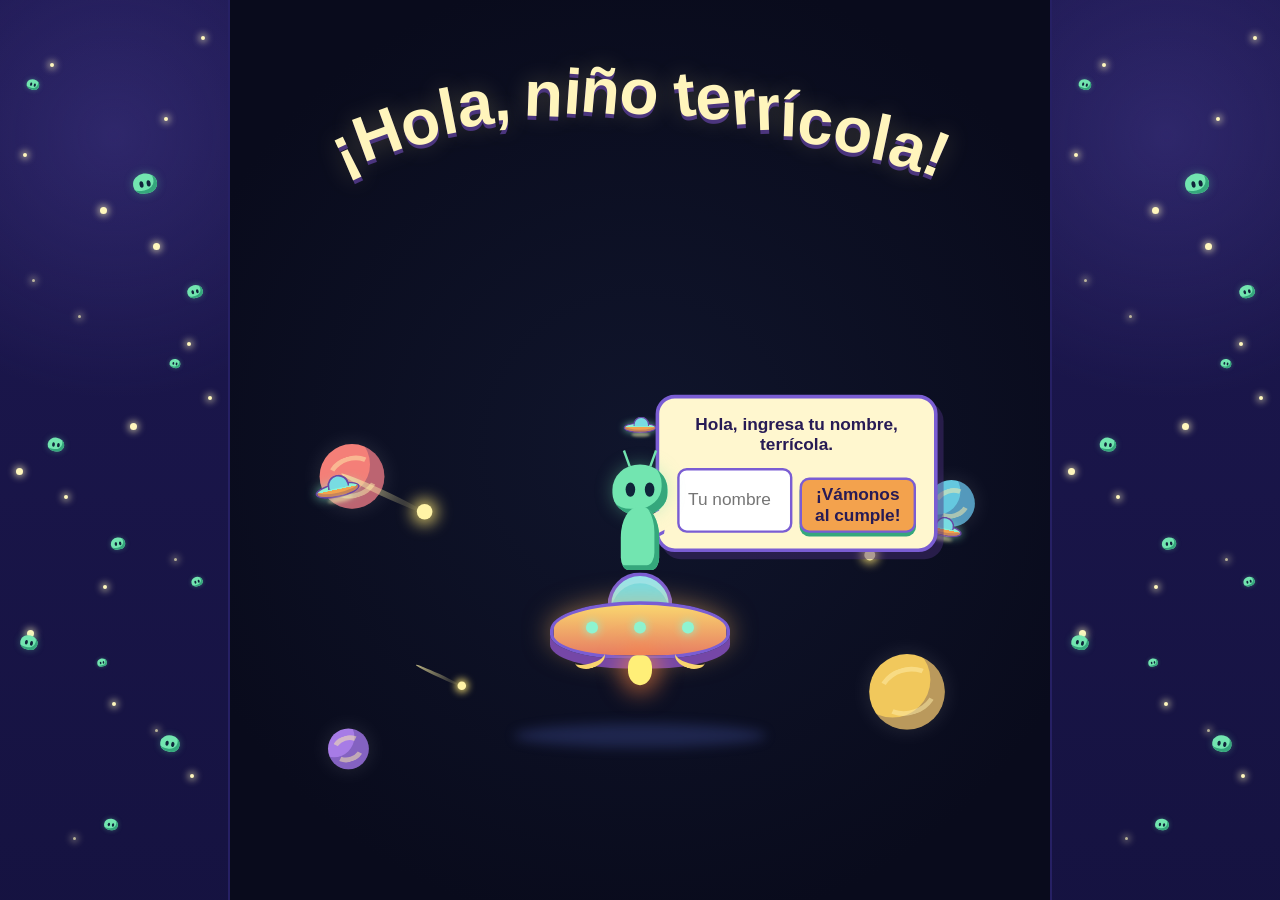
==== commit af334924: "el texto se modifico y se agregaron imagenes" ====
--- a/index.html
+++ b/index.html
@@ -55,6 +55,11 @@
 					<span class="comet comet--one"></span>
 					<span class="comet comet--two"></span>
 					<span class="comet comet--three"></span>
+				</div>
+				<div class="ufo-field landing-ufo-field" aria-hidden="true">
+					<span class="ufo landing-ufo--left"></span>
+					<span class="ufo landing-ufo--right"></span>
+					<span class="ufo landing-ufo--top"></span>
 				</div>
 				<div class="alien-visitor">
 					<div class="speech-bubble">
--- a/styles.css
+++ b/styles.css
@@ -695,12 +695,46 @@
 
 @media (max-width: 520px) {
 	.space-scene {
-		grid-template-columns: 28vw 1fr 28vw;
+		grid-template-columns: minmax(56px, 17vw) minmax(0, 1fr) minmax(56px, 17vw);
 	}
 
 	.landing-stage {
 		top: 61%;
 		transform: translate(-50%, -42%) scale(0.82);
+	}
+
+	.alien-visitor {
+		top: 110px;
+		width: 64px;
+	}
+
+	.speech-bubble {
+		top: -170px;
+		left: 50%;
+		width: min(92vw, 300px);
+		padding: 12px 13px;
+		transform: translateX(-50%);
+		font-size: 0.86rem;
+	}
+
+	.speech-bubble::before {
+		top: auto;
+		right: auto;
+		bottom: -12px;
+		left: 50%;
+		width: 18px;
+		height: 18px;
+		transform: translateX(-50%) rotate(-45deg);
+	}
+
+	.speech-bubble form {
+		gap: 5px;
+	}
+
+	.speech-bubble button {
+		padding-right: 6px;
+		padding-left: 6px;
+		font-size: 0.78rem;
 	}
 
 	.side-panel--left {
@@ -775,11 +809,39 @@
 	display: none;
 }
 
+.launch-ufo-field {
+	z-index: 2;
+}
+
+.launch-ufo--left {
+	top: 34%;
+	left: 5%;
+	transform: rotate(-14deg) scale(0.62);
+}
+
+.launch-ufo--right {
+	top: 42%;
+	right: 4%;
+	transform: rotate(14deg) scale(0.54);
+	animation-delay: -1.1s;
+}
+
+.launch-ufo--top {
+	top: 20%;
+	left: 50%;
+	transform: translateX(-50%) scale(0.42);
+	animation-delay: -2s;
+}
+
 .launch-copy {
 	position: absolute;
 	top: 1.5%;
+	left: 50%;
+	width: min(94vw, 760px);
+	padding: 0 0.5rem;
 	z-index: 5;
 	color: #fff5bd;
+	transform: translateX(-50%);
 	text-align: center;
 	text-shadow: 0 4px 0 #4b357e, 0 0 20px rgba(255, 238, 145, 0.35);
 }
@@ -792,8 +854,9 @@
 .launch-copy h1 {
 	margin: 0;
 	font-family: "Arial Rounded MT Bold", "Trebuchet MS", sans-serif;
-	font-size: clamp(2.7rem, 7vw, 6rem);
+	font-size: clamp(2rem, 6vw, 5.5rem);
 	line-height: 0.95;
+	white-space: nowrap;
 }
 
 .launch-copy p:last-child {
@@ -1126,15 +1189,43 @@
 
 .crew-alien--left {
 	left: max(1%, calc(50% - 300px));
-	top: 22%;
+	top: 2%;
 	transform: rotate(-9deg) scale(0.85);
 }
 
 .crew-alien--right {
 	right: max(1%, calc(50% - 300px));
-	top: 29%;
+	top: 7%;
 	transform: rotate(9deg) scale(0.75);
 	animation-delay: -1.3s;
+}
+
+.crew-alien--female {
+	top: -2%;
+	left: 50%;
+	transform: translateX(-50%) scale(0.62);
+	animation-delay: -0.6s;
+}
+
+.crew-alien--female::before,
+.crew-alien--female::after {
+	content: "";
+	position: absolute;
+	top: 5px;
+	z-index: 2;
+	width: 22px;
+	height: 18px;
+	border-radius: 50% 50% 0 50%;
+	background: #f28dba;
+}
+
+.crew-alien--female::before { left: 3px; transform: rotate(25deg); }
+.crew-alien--female::after { right: 3px; transform: rotate(65deg); }
+
+.crew-alien--female .crew-head,
+.crew-alien--female .crew-body {
+	background: #f29ac1;
+	box-shadow: inset -5px -5px 0 #c95d91, 0 0 14px rgba(242, 154, 193, 0.35);
 }
 
 .crew-alien--tiny {
@@ -1284,11 +1375,124 @@
 
 .main-alien {
 	position: relative;
+	top: -65px;
 	z-index: 2;
 	width: 126px;
 	height: 172px;
 	margin-bottom: -14px;
 	animation: main-alien-float 3.2s ease-in-out infinite;
+}
+
+.ufo-field {
+	position: absolute;
+	inset: 0;
+	z-index: 1;
+	pointer-events: none;
+}
+
+.ufo {
+	position: absolute;
+	display: block;
+	width: 78px;
+	height: 25px;
+	border: 3px solid #6948a4;
+	border-radius: 50%;
+	background: linear-gradient(180deg, #8ef4d1 0 42%, #f3a24d 43% 100%);
+	box-shadow: 0 0 18px rgba(142, 244, 209, 0.65), inset 0 -5px rgba(74, 47, 123, 0.25);
+	animation: ufo-hover 3.8s ease-in-out infinite alternate;
+}
+
+.ufo::before {
+	content: "";
+	position: absolute;
+	top: -17px;
+	left: 20px;
+	width: 32px;
+	height: 20px;
+	border: 3px solid #6948a4;
+	border-bottom: 0;
+	border-radius: 32px 32px 0 0;
+	background: #78dce2;
+}
+
+.ufo::after {
+	content: "";
+	position: absolute;
+	left: 15px;
+	bottom: -12px;
+	width: 45px;
+	height: 10px;
+	border-radius: 50%;
+	background: rgba(255, 239, 166, 0.48);
+	filter: blur(3px);
+}
+
+.ufo--top-left {
+	top: 4%;
+	left: 7%;
+	transform: rotate(-12deg) scale(0.72);
+}
+
+.ufo--top-right {
+	top: 10%;
+	right: 6%;
+	transform: rotate(12deg) scale(0.62);
+	animation-delay: -1.3s;
+}
+
+.ufo--bottom {
+	bottom: 2%;
+	left: 50%;
+	transform: translateX(-50%) scale(0.48);
+	animation-delay: -2.2s;
+}
+
+.landing-ufo-field {
+	z-index: 2;
+}
+
+.landing-ufo--left {
+	top: 18%;
+	left: 3%;
+	transform: rotate(-12deg) scale(0.48);
+}
+
+.landing-ufo--right {
+	top: 28%;
+	right: 3%;
+	transform: rotate(12deg) scale(0.42);
+	animation-delay: -1.1s;
+}
+
+.landing-ufo--top {
+	top: 2%;
+	left: 50%;
+	transform: translateX(-50%) scale(0.35);
+	animation-delay: -2s;
+}
+
+.details-ufo-field {
+	z-index: 1;
+}
+
+.details-ufo--left {
+	top: 22%;
+	left: 4%;
+	transform: rotate(-12deg) scale(0.55);
+}
+
+.details-ufo--right {
+	top: 27%;
+	right: 4%;
+	transform: rotate(12deg) scale(0.5);
+	animation-delay: -1.4s;
+}
+
+.details-ufo--bottom {
+	bottom: 3%;
+	left: 50%;
+	transform: translateX(-50%) scale(0.42);
+	animation-delay: -2.2s;
 }
 
 .main-alien-head {
@@ -1426,11 +1630,11 @@
 }
 
 @keyframes launch-takeoff {
-	0% { transform: translateY(20px) rotate(-1deg); }
-	18% { transform: translateY(8px) rotate(1deg); }
-	35% { transform: translateY(-18px) rotate(-1deg); }
-	55% { transform: translateY(-190px) rotate(2deg); }
-	100% { transform: translateY(-125vh) rotate(-4deg); }
+	0% { transform: translateY(20px) scale(0.94) rotate(-1deg); }
+	18% { transform: translateY(8px) scale(0.94) rotate(1deg); }
+	35% { transform: translateY(-18px) scale(0.94) rotate(-1deg); }
+	55% { transform: translateY(-190px) scale(0.94) rotate(2deg); }
+	100% { transform: translateY(-125vh) scale(0.94) rotate(-4deg); }
 }
 
 @keyframes launch-flame {
@@ -1468,6 +1672,11 @@
 @keyframes message-star-twinkle {
 	from { opacity: 0.35; transform: scale(0.65); }
 	to { opacity: 1; transform: scale(1.3); }
+}
+
+@keyframes ufo-hover {
+	from { margin-top: -5px; opacity: 0.75; }
+	to { margin-top: 8px; opacity: 1; }
 }
 
 @keyframes side-star-twinkle {
@@ -1502,6 +1711,7 @@
 	.main-alien {
 		width: 92px;
 		height: 126px;
+		top: -78px;
 		transform: scale(0.76);
 		transform-origin: bottom center;
 	}
@@ -1528,14 +1738,19 @@
 
 	.crew-alien--left {
 		left: -12px;
-		top: 16%;
+		top: -6%;
 		transform: rotate(-9deg) scale(0.52);
 	}
 
 	.crew-alien--right {
 		right: -12px;
-		top: 20%;
+		top: -3%;
 		transform: rotate(9deg) scale(0.48);
+	}
+
+	.crew-alien--female {
+		top: -6%;
+		transform: translateX(-50%) scale(0.4);
 	}
 
 	.crew-alien--tiny {
@@ -1545,6 +1760,7 @@
 
 	.launch-copy {
 		top: 2%;
+		width: calc(100vw - 1rem);
 	}
 
 	.launch-ship {
